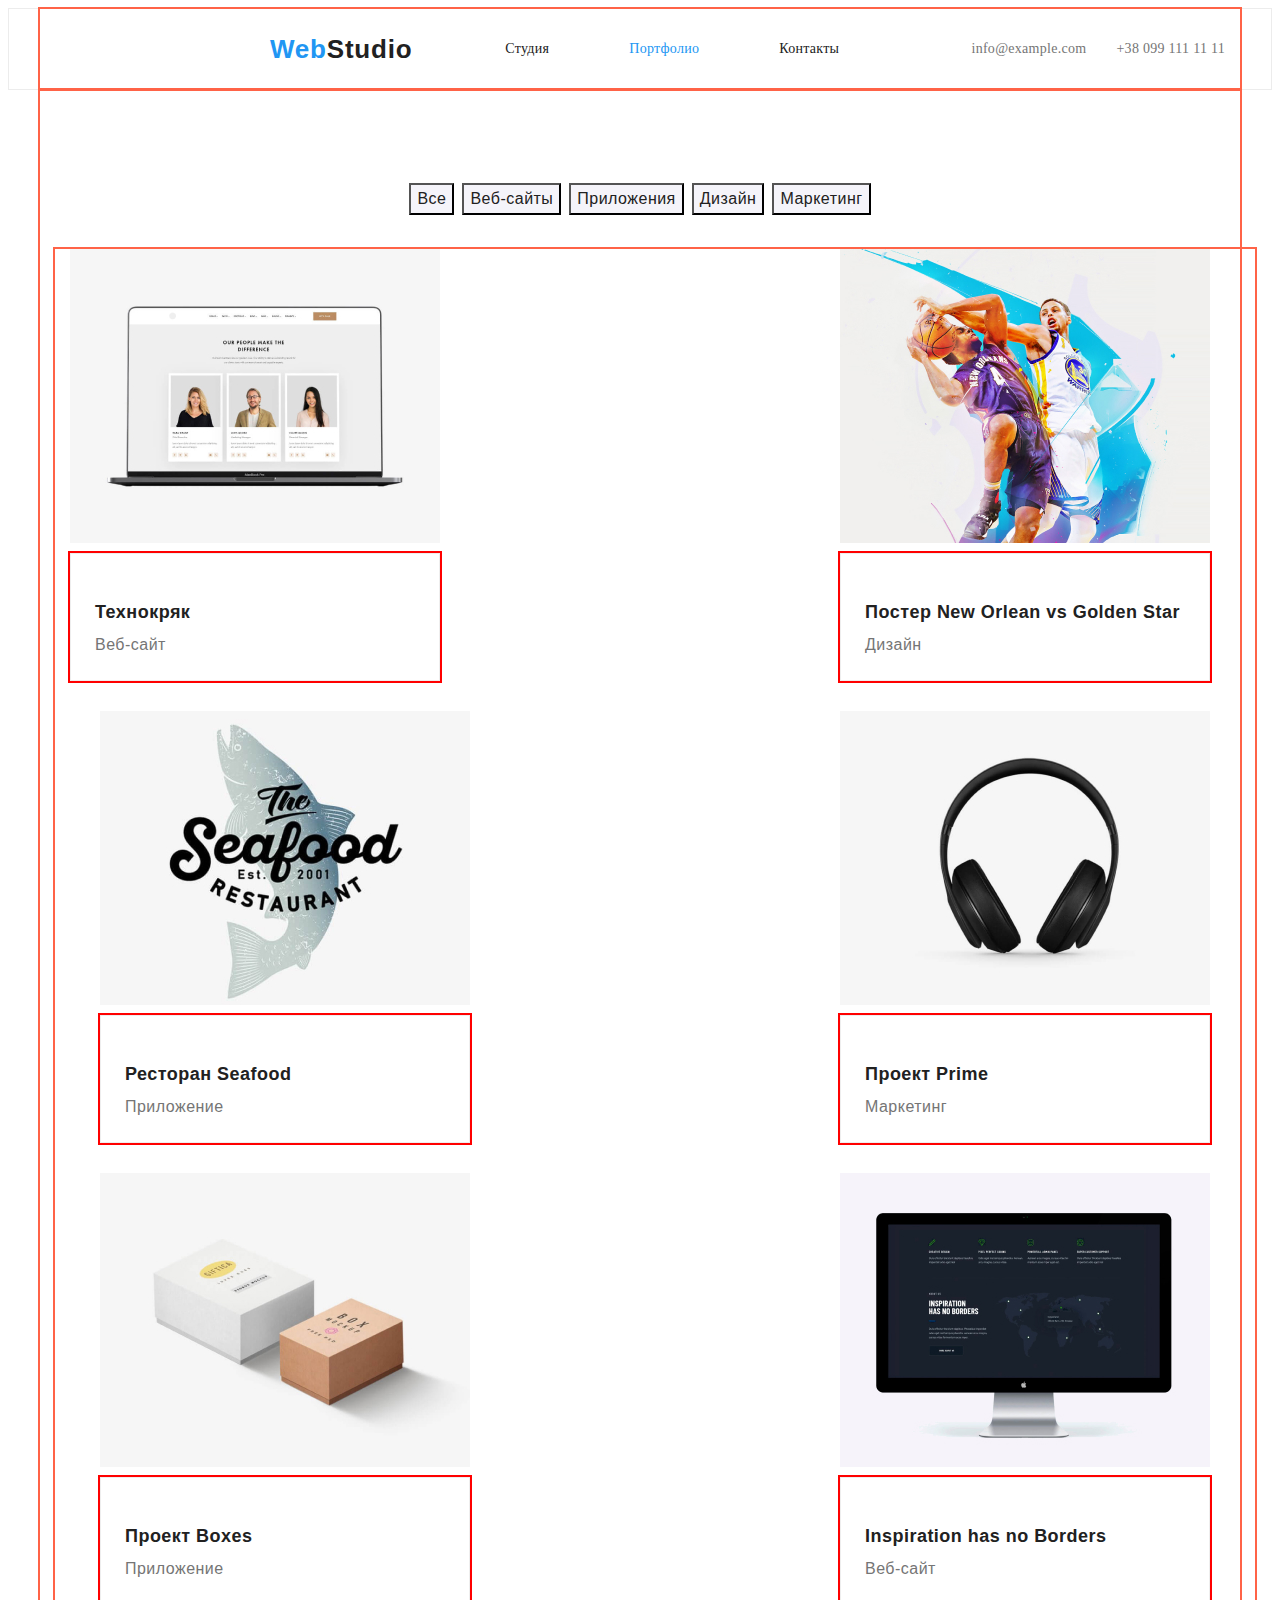
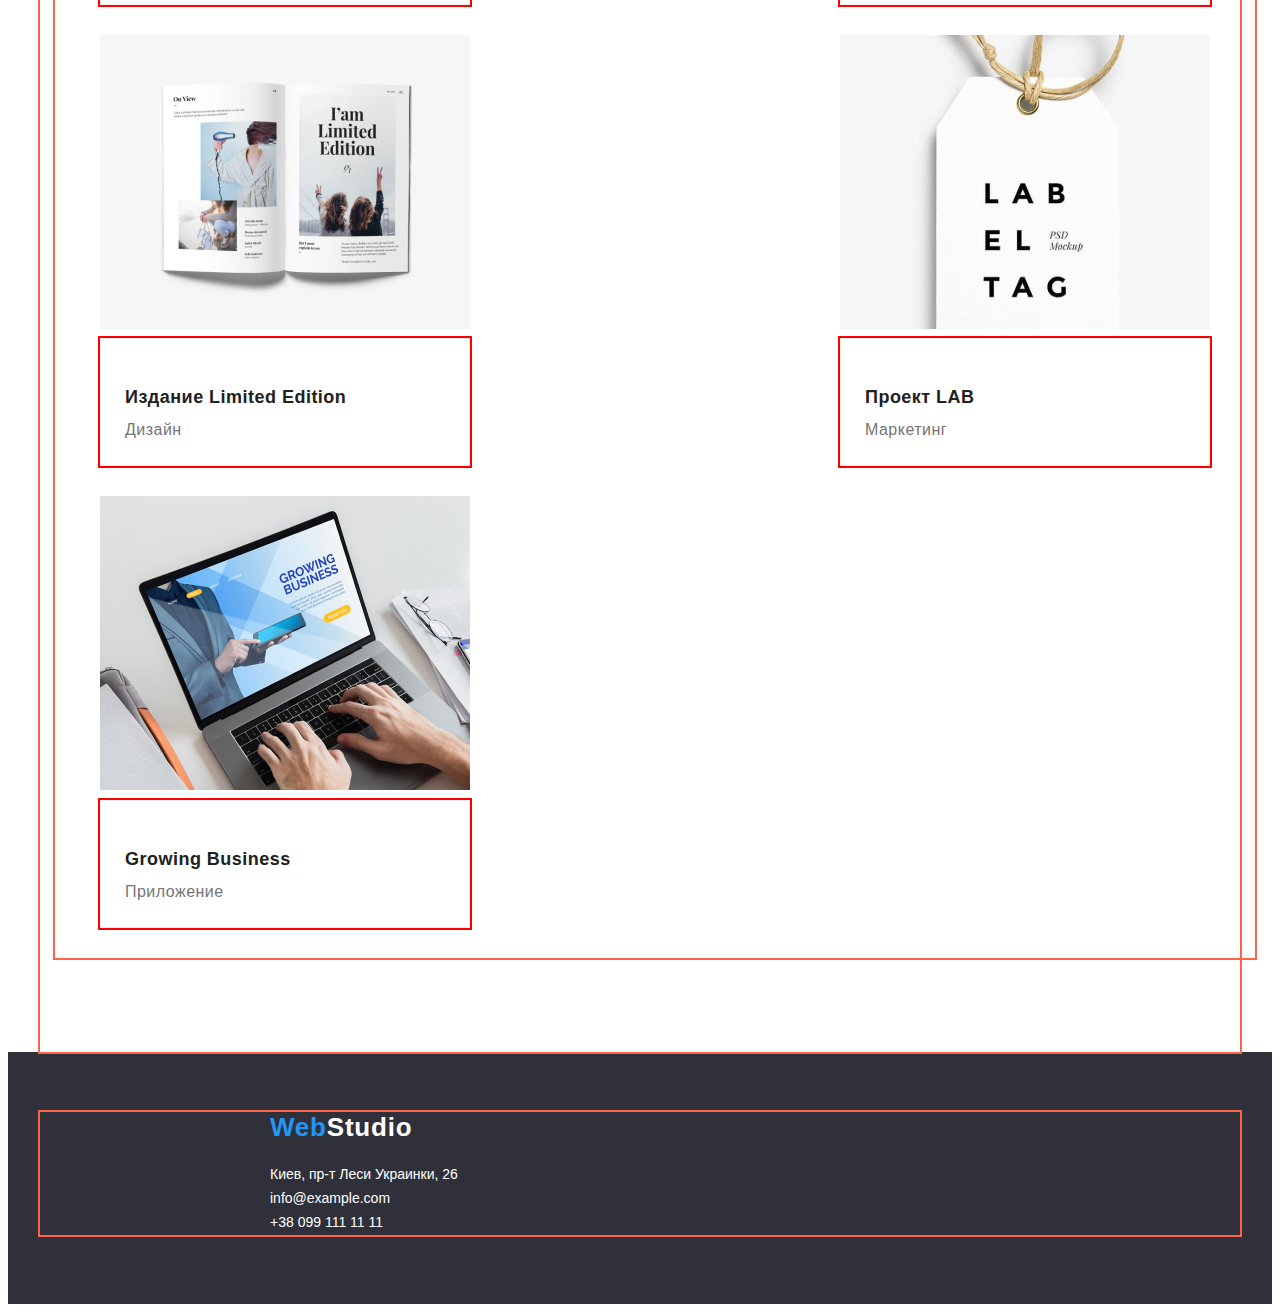
==== portfolio.html @ b9be8503 "3 finish" ====
<!DOCTYPE html>
<html lang="en">
  <head>
    <meta charset="UTF-8" />
    <meta name="viewport" content="width=device-width, initial-scale=1.0" />
    <title>Портфолио</title>
    <link rel="stylesheet" href="./css/styles.css" />
  </head>
  <body>
    <!--<header>
      <nav>
        <a class="logo link" href="" lang="en"
          >Web<span class="logo-accent">Studio</span></a
        >

        <ul class="site-nav list">
          <li><a href="./index.html">Студия</a></li>
          <li><a href="./portfolio.html" class="link current">Портфолио</a></li>
          <li><a href="">Контакты</a></li>
        </ul>
      </nav>
      <address>
        <a href="mailto:info@example.com">info@example.com</a>

        <a href="tel:+380991111111">+38 099 111 11 11</a>
      </address>
    </header>  -->
    <header class="header">
      <div class="container main-nav">
        <nav class="main-nav">
          <a class="logo-link" href="./index.html" lang="en"
            >Web<span class="logo-accent">Studio</span></a
          >

          <ul class="site-nav">
            <li class="item"><a href="./index.html" class="link">Студия</a></li>
            <li class="item">
              <a href="./portfolio.html" class="link current">Портфолио</a>
            </li>
            <li class="item"><a href="" class="link">Контакты</a></li>
          </ul>
        </nav>
        <address class="contacts contacts-flex">
          <a href="mailto:info@example.com" class="link">info@example.com</a>

          <a href="tel:+380991111111" class="link">+38 099 111 11 11</a>
        </address>
      </div>
    </header>
    <main>
      <section class="container pf-body">
        <h1 hidden class="">Портфолио</h1>
        <!-- Портфоліо менют -->
        <div>
          <ul class="filters">
            <li>
              <button type="button">Все</button>
            </li>
            <li>
              <button type="button">Веб-сайты</button>
            </li>
            <li>
              <button type="button">Приложения</button>
            </li>
            <li>
              <button type="button">Дизайн</button>
            </li>
            <li>
              <button type="button">Маркетинг</button>
            </li>
          </ul>
        </div>
        <!-- Приклади проектів -->
        <div class="container">
          <ul class="work-list">
            <li class="example-item">
              <a class="link" href="card"
                ><img
                  src="./images/site-tehnokriak.jpg"
                  alt="Сайт Технокряк"
                  width="370"
                />
                <div class="card-content">
                  <h2 class="work-title">Технокряк</h2>
                  <p class="work-list text">Веб-сайт</p>
                </div>
              </a>
            </li>
            <li class="example-item">
              <a class="link" href="card"
                ><img
                  src="./images/Poster-new-orlean-vs-golden-star.jpg"
                  alt="Постер New Orlean vs Golden Star"
                  width="370"
                />
                <div class="card-content">
                  <h2 class="work-title">Постер New Orlean vs Golden Star</h2>
                  <p class="work-list text">Дизайн</p>
                </div>
              </a>
            </li>
            <li class="example-item">
              <a class="link" href=""
                ><img
                  src="./images/restaraunt-seafood.jpg"
                  alt="Ресторан Seafood"
                  width="370"
                />
                <div class="card-content">
                  <h2 class="work-title">Ресторан Seafood</h2>
                  <p class="work-list text">Приложение</p>
                </div></a
              >
            </li>
            <li class="example-item">
              <a class="link" href="card"
                ><img
                  src="./images/project-prime.jpg"
                  alt="Проект Prime"
                  width="370"
                />
                <div class="card-content">
                  <h2 class="work-title">Проект Prime</h2>
                  <p class="work-list text">Маркетинг</p>
                </div>
              </a>
            </li>
            <li class="example-item">
              <a class="link" href=""
                ><img
                  src="./images/project-boxes.jpg"
                  alt="Проект Boxes"
                  width="370"
                />
                <div class="card-content">
                  <h2 class="work-title">Проект Boxes</h2>
                  <p class="work-list text">Приложение</p>
                </div>
              </a>
            </li>
            <li class="example-item">
              <a class="link" href=""
                ><img
                  src="./images/site-inspiration-has-no-borders.jpg"
                  alt="Inspiration has no Borders"
                  width="370"
                />
                <div class="card-content">
                  <h2 class="work-title">Inspiration has no Borders</h2>
                  <p class="work-list text">Веб-сайт</p>
                </div>
              </a>
            </li>
            <li class="example-item">
              <a class="link" href=""
                ><img
                  src="./images/book-limited-edition.jpg"
                  alt="Издание Limited Edition"
                  width="370"
                />
                <div class="card-content">
                  <h2 class="work-title">Издание Limited Edition</h2>
                  <p class="work-list text">Дизайн</p>
                </div>
              </a>
            </li>
            <li class="example-item">
              <a class="link" href=""
                ><img
                  src="./images/project-lab.jpg"
                  alt="Проект LAB"
                  width="370"
                />
                <div class="card-content">
                  <h2 class="work-title">Проект LAB</h2>
                  <p class="work-list text">Маркетинг</p>
                </div>
              </a>
            </li>
            <li class="example-item">
              <a class="link" href=""
                ><img
                  src="./images/growing-business.jpg"
                  alt="Growing Business"
                  width="370"
                />
                <div class="card-content">
                  <h2 class="work-title">Growing Business</h2>
                  <p class="work-list text">Приложение</p>
                </div>
              </a>
            </li>
          </ul>
        </div>
      </section>
    </main>
    <!-- Футер -->

    <footer class="footer-section">
      <div class="footer container">
        <div class="footer-nav">
          <!-- <a class="logo-link" href="./index.html" lang="en"
            >Web<span class="logo-accent">Studio</span></a
          >  -->
          <a class="logo-link" href="./index.html" lang="en"
            >Web<span class="footer-logo">Studio</span></a
          >

          <address class="address">
            <a href="" class="link">Киев, пр-т Леси Украинки, 26</a>

            <a href="mailto:info@example.com" class="link">info@example.com</a>

            <a href="tel:+380991111111" class="link">+38 099 111 11 11</a>
          </address>
        </div>
      </div>
    </footer>
  </body>
</html>
---- css/styles.css ----
:root {
  --primary-text-color: #757575;

  --title-text-color: #212121;
  ---accent-color: #2196f3;
  --primary-bg-color: #ffffff;
}
*,
*::before,
*::after {
  box-sizing: border-box;
}

/* Колір основного тексту #757575 */
/* Вторинний колір тексту #212121 */
/* Білий колір #FFFFFF */
/* Акцент #2196F3 */
/* Вторинний колір фону #F5F4FA * /

/* Шапка сайту */
body {
  background-color: var(--primary-bg-color);
  color: var(--primary-text-color);
  font-family: Roboto, sans-serif;
  font-size: 14px;
  line-height: 1, 7;
}
/* Утиліти */
.list {
  padding: 0px;
  margin: 0px;
  list-style: none;
}

li {
  list-style-type: none; /* Убираем маркеры */
}

ul {
  margin-top: 0;
  margin-bottom: 0;
  margin-left: 0; /* Отступ слева в браузере IE и Opera */
  padding-left: 0; /* Отступ слева в браузере Firefox, Safari, Chrome */
}

/* .header.container {display: flex;
  align-items: center;
  margin-left: auto;
  margin-right: auto;
  width: 1230px;
  padding-left: 15px;
  padding-right: 15px;
  justify-content: flex-start;
  background-color: teal;
} 
	*/

.container {
  margin-left: auto;
  margin-right: auto;
  width: 1200px;
  padding-left: 15px;
  padding-right: 15px;
  outline: 2px solid tomato;
}
.visually-hidden {
  position: absolute;
  width: 1px;
  height: 1px;
  margin: -1px;
  border: 0px;
  padding: 0px;
  clip: rect(0 0 0 0);
  overflow: hidden;
}

/* лого */

.logo-link {
  font-family: "Raleway", sans-serif;
  font-weight: 700;
  font-size: 26px;
  line-height: 1, 19;
  letter-spacing: 0.03em;
  color: #2196f3;
  text-decoration: none;
  padding-left: 215px;
}

.logo-link:hover {
  color: var(---accent-color);
}

.logo-accent {
  color: #212121;
  font-family: Raleway, sans-serif;
  font-weight: 700;
  font-size: 26px;
  line-height: 1.19;
  letter-spacing: 0.03em;
}
.logo:hover {
  color: var(---accent-color);
}

/* Page header */
.header {
  border: 1px solid #ececec;
}
/* display: flex;  height: 80px;
  align-items: center;
  justify-content: space-between;
  */

/* .page-header {  display: flex;
  align-items: center;
  background-color: #ccc;
}
*/

.main-nav {
  display: flex;
  align-items: center;
  justify-content: flex-start;
  font-family: Roboto;
}

/* Site nav */
.site-nav {
  display: flex;
  margin-left: 93px;
}
/* Спосіб Андрія, змінено */
.site-nav .item + .item {
  margin-left: 50px;
}

/* .site-nav .item {
  outline: 1px solid red;

  margin-right: 50px;
}

.site-nav .item:last-child {
  margin-right: 0;
} */

.site-nav .link {
  display: block;
  color: var(--title-text-color);
  padding-top: 32px;
  padding-bottom: 32px;
  font-size: 14px;
  font-weight: 500;
  line-height: 1, 14;
  letter-spacing: 0.28px;
}
.site-nav .link:hover,
.site-nav .link:focus {
  color: var(---accent-color);
}

.site-nav .link.current {
  color: var(---accent-color);
}
/* adress */

.adress-container {
  display: flex;
  margin-left: auto;
  align-items: center;
  background: tomato;
}

.adress .link + .link {
  margin-left: 50px;
}
.adress .link {
  color: #757575;
}
.adress .link:hover,
.adress .link:focus {
  color: var(---accent-color);
}

/* Hero */
.centered {
  display: flex;
  flex-direction: column;
  padding-top: 200px;
  padding-bottom: 200px;
  align-items: center;
  justify-content: center;
  background: #2f303a;
}

.hero h1 {
  font-weight: 900;
  font-size: 44px;
  line-height: 1.36;
  text-align: center;
  letter-spacing: 0.06em;
  text-transform: uppercase;
  color: var(--primary-bg-color);
  margin-top: 0;
  margin-bottom: 40px;
}

/* Наші переваги */
.our-advantages {
  padding: 94px 0px;
  /* border-bottom: 1px solid tomato; */
  /* background-color: yellow; */
}

.feature-list.item:nth-child(4) {
  margin-right: 0px;
}

.feature-list {
  display: flex;
  justify-content: space-between;
}

.feature-list li + li {
  margin-left: 30px;
}
.item {
  width: calc((100%-90px) / 4);
  margin-right: 30px;
  /* background-color: aqua; */
  list-style: none;
}

/* Section */
.section {
  background: #f5f4fa;
}
.section-text {
  display: block;
  color: #757575;
  font-family: Roboto;
  font-size: 14px;
  line-height: 1.71;
  letter-spacing: 0.42px;
  /* display: flex; */
  width: 270px;
  font-weight: 400;
  /* background-color: tomato; */
}

.section-title {
  margin-top: 0px;
  margin: bottom 92px;
  color: var(--title-text-color);

  font-size: 36px;
  font-weight: 700;
  line-height: 1, 2;
  background-color: tomato;
}
.section-title.centered {
  display: flex;
  justify-content: space-between;
  align-items: baseline;
}

.section.no-padding {
  padding-bottom: 0px;
  padding-top: 0px;
}
/* features */
.title {
  display: block;
  margin-top: 30px;
  margin-bottom: 10px;

  color: var(--title-text-color);
  font-size: 14px;
  font-weight: 700;
  line-height: 1.14;
  text-transform: uppercase;
  /* background: green; */
}

/* Чім займаємося.Види робіт */
.work-item-title {
  color: var(--title-text-color);
  margin-bottom: 50px;
  font-weight: 700;
  font-size: 36px;
  line-height: normal;
  text-align: center;
  letter-spacing: 1.08px;
}

.work-list {
  display: flex;
  justify-content: space-between;
  margin: 50px 0 0 0;
}
.work-list li + li {
  margin-left: 30px;
}

/* Наша команда */

.team-title {
  display: block;
  padding-top: 94px;
  margin: 0;
  color: #212121;
  margin-bottom: 50px;
  font-weight: 700;
  font-size: 36px;
  line-height: normal;
  text-align: center;
  letter-spacing: 1.08px;
}

/* .team-container {  margin-left: auto;
  margin-top: auto;
  margin-top: 0px;
  width: 1230px;
  outline: 2px solid red;
} */

.team-flex {
  display: flex;
  flex-wrap: wrap;

  list-style: none;
}
.team-flex-item {
  background-color: var(--primary-bg-color);
  box-shadow: 0px 2px 1px 0px rgba(0, 0, 0, 0.2),
    0px 1px 1px 0px rgba(0, 0, 0, 0.14), 0px 1px 3px 0px rgba(0, 0, 0, 0.12);
  border-radius: 0px 0px 4px 4px;
  list-style: none;
  width: 270;
  text-align: center;
  margin-right: 50px;
  padding: 0px;
  margin-bottom: 94px;
}
.team-text {
  color: #757575;
  text-align: center;
  font-size: 16px;
  font-style: normal;
  font-weight: 400;
  line-height: normal;
  letter-spacing: 0.48px;
  margin-top: 10px;
}
.team-member {
  color: var(--title-text-color);
  font-size: 14px;
  font-weight: 700;
  line-height: 1.14;
  text-align: center;
  margin-top: 30px;
}

/* color: var(--title-text-color);
  text-align: center;
  font-size: 16px;
  font-style: normal;
  font-weight: 500;
  line-height: normal;
  letter-spacing: 0.48px; */

/* Button */
.button {
  display: inline block;
  box-sizing: border-box;
  border: 1px solid transparent;
  border-radius: 4px;
  padding: 10px 32px;
  min-width: 200;
  min-height: 50px;

  /* font-size: 16px;font-weight: 500;
  line-height: 1, 6; */

  text-align: center;
}

.order {
  font-weight: 700;
  font-size: 16px;
  line-height: 1.87;
  letter-spacing: 0.06em;
  color: var(--primary-bg-color);
  background-color: var(---accent-color);
  text-transform: none;
}

/* Футер */
.footer-logo {
  color: var(--primary-bg-color);

  /* display: block;
  font-family: Raleway;
   line-height: normal;
  line-height: normal;
  text-decoration: none;*/
  font-family: Raleway, sans-serif;
  font-weight: 700;
  font-size: 26px;
  line-height: 1.19;
  letter-spacing: 0.03em;
}

.footer-section {
  background: #2f303a;
  height: 252px;
  padding-top: 60px;
}

.footer-nav .footer.container {
  display: block;
  align-items: center;
  height: 252px;

  /* margin-top: 60px; margin-bottom: 60px;*/
}

.footer .link {
  color: #ffffff;
}
.footer .link:hover,
.footer .link:focus {
  color: var(---accent-color);
}
.address {
  padding-top: 20px;
  display: flex;
  font-style: normal;
  font-size: 14px;
  line-height: 1.71;
  color: var(--primary-text-color);
  flex-direction: column;
  padding-left: 215px;
}

/* Видалене з індекса  adress-container */

.contacts-flex {
  display: flex;
  margin-left: auto;
  font-family: Roboto;
  color: #757575;

  font-family: Roboto;
  font-size: 14px;
  font-style: normal;
  font-weight: 500;
  line-height: normal;
  letter-spacing: 0.28px;
}

.contacts a + a {
  margin-left: 30px;
}

.contacts > a {
  padding-top: 32px;
  padding-bottom: 32px;

  font-family: Roboto;
  font-weight: 500;
  font-size: 14px;
  line-height: 1.14;
  letter-spacing: 0.02em;
  color: var(--primary-text-color);
}

header .link:hover,
header .link:focus {
  color: var(---accent-color);
  outline-width: 0px;
}

/* Портфоліо */
.pf-body {
  padding-top: 93px;
  padding-bottom: 94px;
}

/* .section-portfolio {   padding-top: 100px;
  background: aqua;
}*/

.test-container {
  width: 1200px;
  padding-left: 15px;
  padding-right: 15px;
  margin-left: auto;
  margin-right: auto;
}
.flex-container {
  display: flex;
  flex-wrap: wrap;
}
.flex-element {
  width: 380px;
  background-color: tomato;
  margin-right: 30px;
  margin-bottom: 30px;
}
.flex-element:nth-child(3n) {
  margin-right: 0px;
}
.flex-element:nth-last-child(-n + 3) {
  margin-bottom: 30px;
}
/* .work-list list {
  display: flex;
  width: calc ((100%-60px) / 3);
  margin-right: 30;
} */
.work-list {
  display: flex;
  flex-wrap: wrap;
  align-items: center;
  margin-top: 0px;
  margin-bottom: 0px;
  font-size: 16px;
  line-height: 1.87;
  letter-spacing: 0.48px;
}

.example-item {
  width: calc((100%-60px) / 3);
  margin-right: 30px;
  margin-bottom: 30px;
}
.text {
  color: var(--primary-text-color);
}
/* Example */
.work-title {
  margin-top: 20px;
  margin-bottom: 0px;
  color: var(--title-text-color);
  font-size: 18px;
  font-weight: 700;
  line-height: 2;
  text-decoration: none;
}
.work-text {
  text-decoration: none;
}
.link {
  text-decoration: none;
  display: block;
}
.card {
  border: 1px solid #eee;
  background: #fff;
  overflow: hidden;
}

.card-content {
  border: 1px solid #eee;
  background: #fff;
  box-sizing: border-box;
  padding-left: 24px;
  padding-right: 24px;
  padding-top: 20px;
  padding-bottom: 20px;
  width: 370px;
  outline: 2px solid red;
}
.card-image {
  display: block;
}
.img {
  display: block;
  max-width: 100%;
  height: auto;
}

/* .buttons {display: flex;
  justify-content: center;
  margin-bottom: 56px;
}
.filter-buttons {
  margin-right: 8px;
} */

.filters {
  display: flex;
  justify-content: center;
  margin-bottom: 34px;
}

.filters li:not(:first-child) {
  margin-left: 8px;
}
.filters button {
  font-weight: 500;
  font-size: 16px;
  line-height: 1.63;
  text-align: center;
  letter-spacing: 0.03em;
  color: var(--title-text-color);
  background: #f5f4fa;
}

.filters button:hover,
.filters button:focus {
  color: var(--primary-bg-color);
  background-color: var(---accent-color);
}
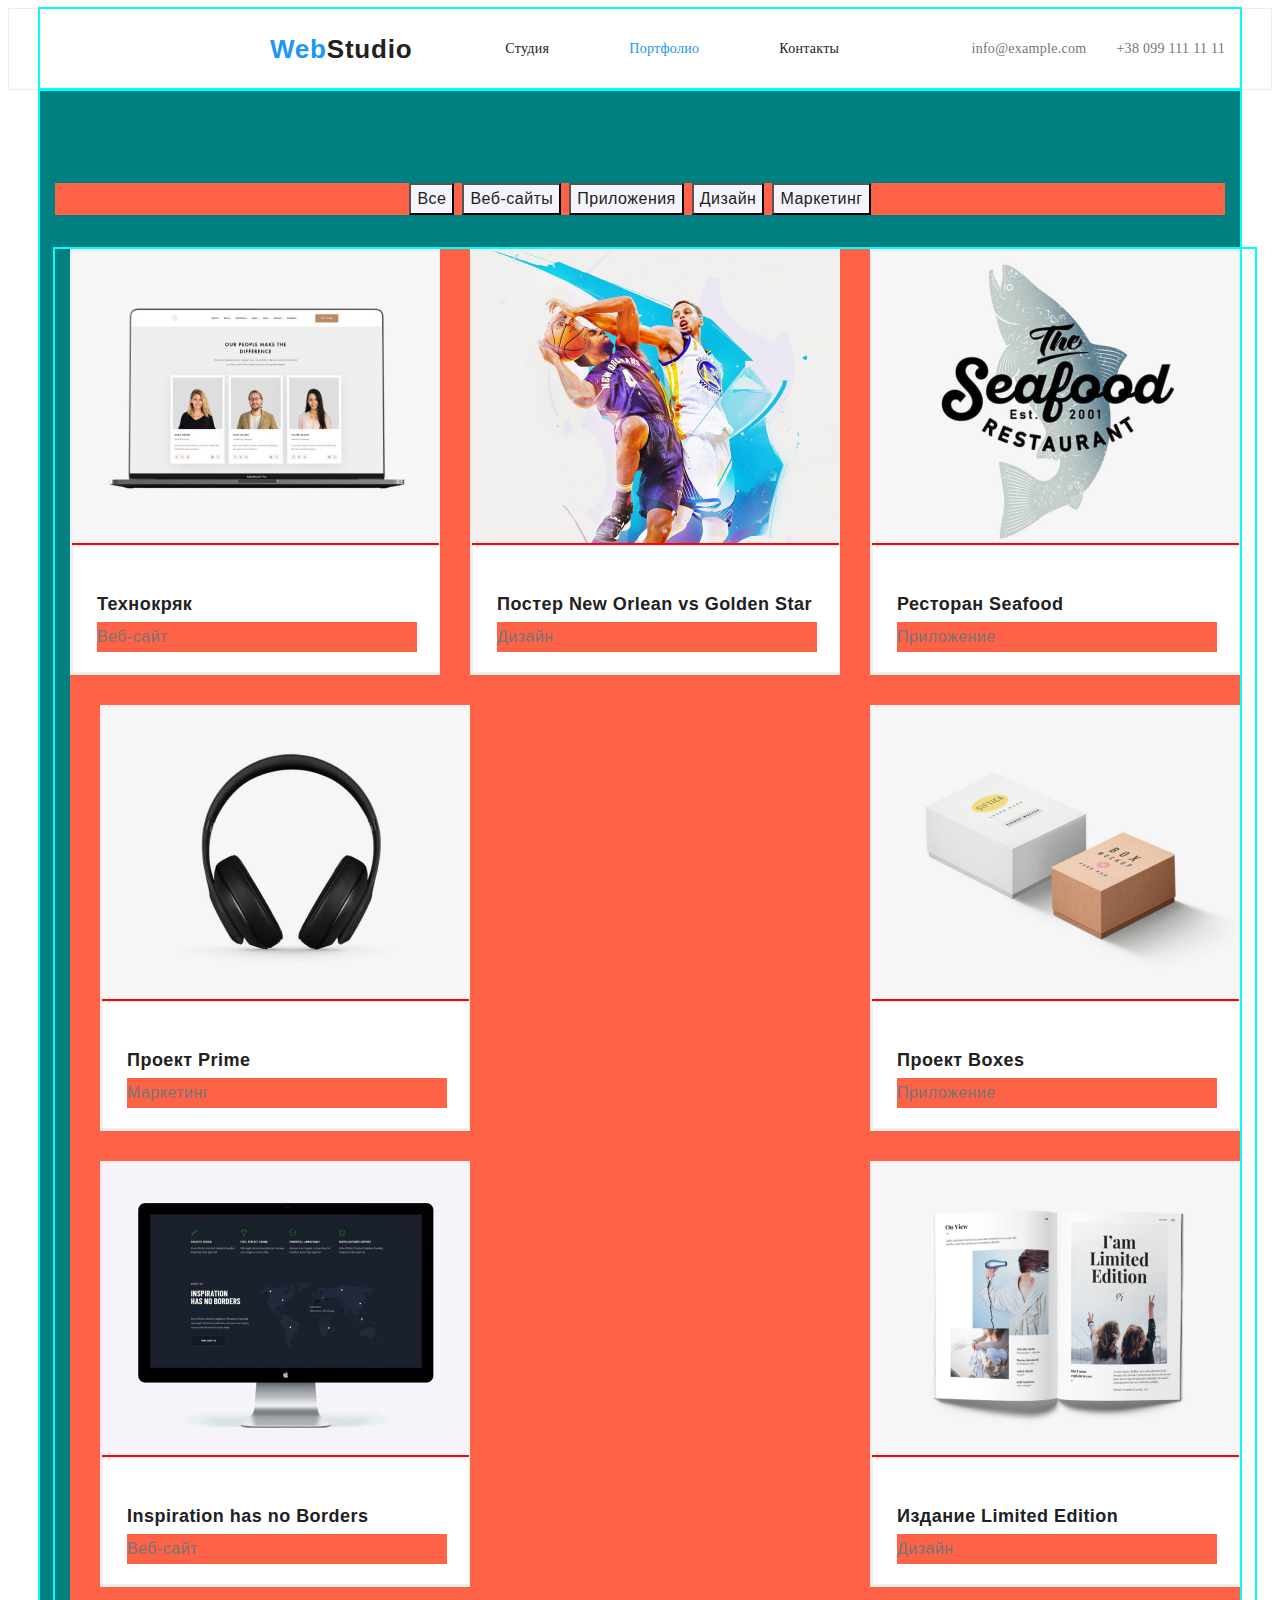
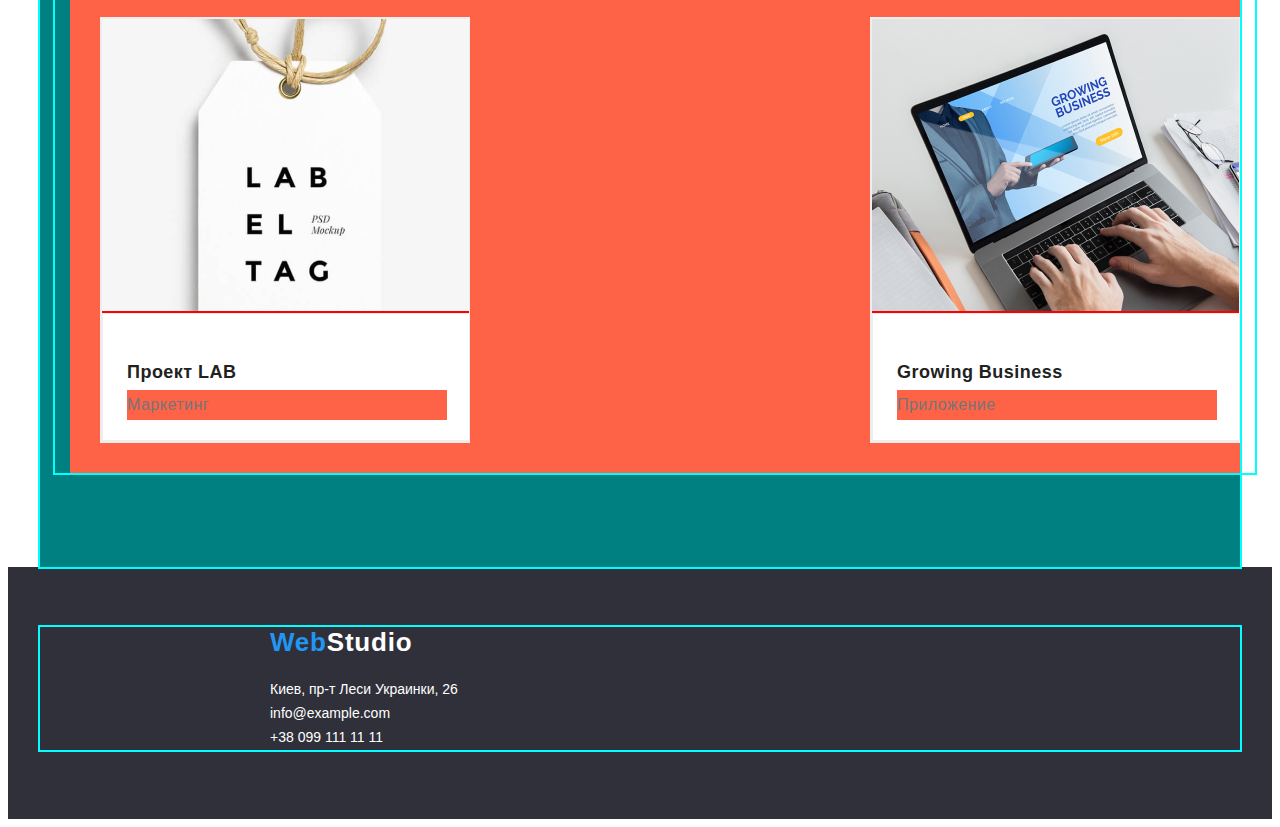
==== commit 5f9b3e88: "Портфоліо, питання по розміщенню" ====
--- a/portfolio.html
+++ b/portfolio.html
@@ -51,7 +51,7 @@
       <section class="container pf-body">
         <h1 hidden class="">Портфолио</h1>
         <!-- Портфоліо менют -->
-        <div>
+        <div class="color">
           <ul class="filters">
             <li>
               <button type="button">Все</button>
@@ -74,121 +74,148 @@
         <div class="container">
           <ul class="work-list">
             <li class="example-item">
-              <a class="link" href="card"
-                ><img
-                  src="./images/site-tehnokriak.jpg"
-                  alt="Сайт Технокряк"
-                  width="370"
-                />
-                <div class="card-content">
-                  <h2 class="work-title">Технокряк</h2>
-                  <p class="work-list text">Веб-сайт</p>
-                </div>
-              </a>
-            </li>
-            <li class="example-item">
-              <a class="link" href="card"
-                ><img
-                  src="./images/Poster-new-orlean-vs-golden-star.jpg"
-                  alt="Постер New Orlean vs Golden Star"
-                  width="370"
-                />
-                <div class="card-content">
-                  <h2 class="work-title">Постер New Orlean vs Golden Star</h2>
-                  <p class="work-list text">Дизайн</p>
-                </div>
-              </a>
-            </li>
-            <li class="example-item">
-              <a class="link" href=""
-                ><img
-                  src="./images/restaraunt-seafood.jpg"
-                  alt="Ресторан Seafood"
-                  width="370"
-                />
-                <div class="card-content">
-                  <h2 class="work-title">Ресторан Seafood</h2>
-                  <p class="work-list text">Приложение</p>
-                </div></a
-              >
-            </li>
-            <li class="example-item">
-              <a class="link" href="card"
-                ><img
-                  src="./images/project-prime.jpg"
-                  alt="Проект Prime"
-                  width="370"
-                />
-                <div class="card-content">
-                  <h2 class="work-title">Проект Prime</h2>
-                  <p class="work-list text">Маркетинг</p>
-                </div>
-              </a>
-            </li>
-            <li class="example-item">
-              <a class="link" href=""
-                ><img
-                  src="./images/project-boxes.jpg"
-                  alt="Проект Boxes"
-                  width="370"
-                />
-                <div class="card-content">
-                  <h2 class="work-title">Проект Boxes</h2>
-                  <p class="work-list text">Приложение</p>
-                </div>
-              </a>
-            </li>
-            <li class="example-item">
-              <a class="link" href=""
-                ><img
-                  src="./images/site-inspiration-has-no-borders.jpg"
-                  alt="Inspiration has no Borders"
-                  width="370"
-                />
-                <div class="card-content">
-                  <h2 class="work-title">Inspiration has no Borders</h2>
-                  <p class="work-list text">Веб-сайт</p>
-                </div>
-              </a>
-            </li>
-            <li class="example-item">
-              <a class="link" href=""
-                ><img
-                  src="./images/book-limited-edition.jpg"
-                  alt="Издание Limited Edition"
-                  width="370"
-                />
-                <div class="card-content">
-                  <h2 class="work-title">Издание Limited Edition</h2>
-                  <p class="work-list text">Дизайн</p>
-                </div>
-              </a>
-            </li>
-            <li class="example-item">
-              <a class="link" href=""
-                ><img
-                  src="./images/project-lab.jpg"
-                  alt="Проект LAB"
-                  width="370"
-                />
-                <div class="card-content">
-                  <h2 class="work-title">Проект LAB</h2>
-                  <p class="work-list text">Маркетинг</p>
-                </div>
-              </a>
-            </li>
-            <li class="example-item">
-              <a class="link" href=""
-                ><img
-                  src="./images/growing-business.jpg"
-                  alt="Growing Business"
-                  width="370"
-                />
-                <div class="card-content">
-                  <h2 class="work-title">Growing Business</h2>
-                  <p class="work-list text">Приложение</p>
-                </div>
-              </a>
+              <div class="card">
+                <a class="link" href=""
+                  ><img
+                    class="card-image"
+                    src="./images/site-tehnokriak.jpg"
+                    alt="Сайт Технокряк"
+                    width="370"
+                  />
+                  <div class="card-content">
+                    <h2 class="work-title">Технокряк</h2>
+                    <p class="work-list text">Веб-сайт</p>
+                  </div>
+                </a>
+              </div>
+            </li>
+            <li class="example-item">
+              <div class="card">
+                <a class="link" href=""
+                  ><img
+                    class="card-image"
+                    src="./images/Poster-new-orlean-vs-golden-star.jpg"
+                    alt="Постер New Orlean vs Golden Star"
+                    width="370"
+                  />
+                  <div class="card-content">
+                    <h2 class="work-title">Постер New Orlean vs Golden Star</h2>
+                    <p class="work-list text">Дизайн</p>
+                  </div>
+                </a>
+              </div>
+            </li>
+            <li class="example-item">
+              <div class="card">
+                <a class="link" href=""
+                  ><img
+                    class="card-image"
+                    src="./images/restaraunt-seafood.jpg"
+                    alt="Ресторан Seafood"
+                    width="370"
+                  />
+                  <div class="card-content">
+                    <h2 class="work-title">Ресторан Seafood</h2>
+                    <p class="work-list text">Приложение</p>
+                  </div></a
+                >
+              </div>
+            </li>
+            <li class="example-item">
+              <div class="card">
+                <a class="link" href=""
+                  ><img
+                    class="card-image"
+                    src="./images/project-prime.jpg"
+                    alt="Проект Prime"
+                    width="370"
+                  />
+                  <div class="card-content">
+                    <h2 class="work-title">Проект Prime</h2>
+                    <p class="work-list text">Маркетинг</p>
+                  </div>
+                </a>
+              </div>
+            </li>
+            <li class="example-item">
+              <div class="card">
+                <a class="link" href=""
+                  ><img
+                    class="card-image"
+                    src="./images/project-boxes.jpg"
+                    alt="Проект Boxes"
+                    width="370"
+                  />
+                  <div class="card-content">
+                    <h2 class="work-title">Проект Boxes</h2>
+                    <p class="work-list text">Приложение</p>
+                  </div>
+                </a>
+              </div>
+            </li>
+            <li class="example-item">
+              <div class="card">
+                <a class="link" href=""
+                  ><img
+                    class="card-image"
+                    src="./images/site-inspiration-has-no-borders.jpg"
+                    alt="Inspiration has no Borders"
+                    width="370"
+                  />
+                  <div class="card-content">
+                    <h2 class="work-title">Inspiration has no Borders</h2>
+                    <p class="work-list text">Веб-сайт</p>
+                  </div>
+                </a>
+              </div>
+            </li>
+            <li class="example-item">
+              <div class="card">
+                <a class="link" href=""
+                  ><img
+                    class="card-image"
+                    src="./images/book-limited-edition.jpg"
+                    alt="Издание Limited Edition"
+                    width="370"
+                  />
+                  <div class="card-content">
+                    <h2 class="work-title">Издание Limited Edition</h2>
+                    <p class="work-list text">Дизайн</p>
+                  </div>
+                </a>
+              </div>
+            </li>
+            <li class="example-item">
+              <div class="card">
+                <a class="link" href=""
+                  ><img
+                    class="card-image"
+                    src="./images/project-lab.jpg"
+                    alt="Проект LAB"
+                    width="370"
+                  />
+                  <div class="card-content">
+                    <h2 class="work-title">Проект LAB</h2>
+                    <p class="work-list text">Маркетинг</p>
+                  </div>
+                </a>
+              </div>
+            </li>
+            <li class="example-item">
+              <div class="card">
+                <a class="link" href=""
+                  ><img
+                    class="card-image"
+                    src="./images/growing-business.jpg"
+                    alt="Growing Business"
+                    width="370"
+                  />
+                  <div class="card-content">
+                    <h2 class="work-title">Growing Business</h2>
+                    <p class="work-list text">Приложение</p>
+                  </div>
+                </a>
+              </div>
             </li>
           </ul>
         </div>
--- a/css/styles.css
+++ b/css/styles.css
@@ -61,7 +61,7 @@
   width: 1200px;
   padding-left: 15px;
   padding-right: 15px;
-  outline: 2px solid tomato;
+  outline: 2px solid aqua;
 }
 .visually-hidden {
   position: absolute;
@@ -107,6 +107,12 @@
 .header {
   border: 1px solid #ececec;
 }
+.header.container {
+  display: flex;
+  height: 80px;
+  align-items: center;
+  justify-content: space-between;
+}
 /* display: flex;  height: 80px;
   align-items: center;
   justify-content: space-between;
@@ -211,6 +217,7 @@
   padding: 94px 0px;
   /* border-bottom: 1px solid tomato; */
   /* background-color: yellow; */
+  background-color: yellow;
 }
 
 .feature-list.item:nth-child(4) {
@@ -222,9 +229,9 @@
   justify-content: space-between;
 }
 
-.feature-list li + li {
+/* .feature-list li + li {
   margin-left: 30px;
-}
+} */
 .item {
   width: calc((100%-90px) / 4);
   margin-right: 30px;
@@ -234,7 +241,10 @@
 
 /* Section */
 .section {
-  background: #f5f4fa;
+  /* background: #f5f4fa; */
+  background-color: pink;
+  padding-bottom: 94px;
+  padding-top: 92px;
 }
 .section-text {
   display: block;
@@ -257,7 +267,7 @@
   font-size: 36px;
   font-weight: 700;
   line-height: 1, 2;
-  background-color: tomato;
+  background-color: green;
 }
 .section-title.centered {
   display: flex;
@@ -266,8 +276,9 @@
 }
 
 .section.no-padding {
-  padding-bottom: 0px;
-  padding-top: 0px;
+  padding-bottom: 94px;
+  padding-top: 92;
+  background-color: tomato;
 }
 /* features */
 .title {
@@ -327,7 +338,8 @@
 
 .team-flex {
   display: flex;
-  flex-wrap: wrap;
+  /* justify-content: space-between; */
+  /* flex-wrap: wrap; */
 
   list-style: none;
 }
@@ -339,9 +351,10 @@
   list-style: none;
   width: 270;
   text-align: center;
-  margin-right: 50px;
-  padding: 0px;
+  margin-right: 30px;
+  /* padding: 0px; */
   margin-bottom: 94px;
+  padding-bottom: 30px;
 }
 .team-text {
   color: #757575;
@@ -451,8 +464,6 @@
   margin-left: auto;
   font-family: Roboto;
   color: #757575;
-
-  font-family: Roboto;
   font-size: 14px;
   font-style: normal;
   font-weight: 500;
@@ -486,6 +497,10 @@
 .pf-body {
   padding-top: 93px;
   padding-bottom: 94px;
+  background-color: teal;
+}
+.color {
+  background-color: yellow;
 }
 
 /* .section-portfolio {   padding-top: 100px;
@@ -521,7 +536,8 @@
   margin-right: 30;
 } */
 .work-list {
-  display: flex;
+  margin-left: auto;
+  margin-right: auto;
   flex-wrap: wrap;
   align-items: center;
   margin-top: 0px;
@@ -529,12 +545,41 @@
   font-size: 16px;
   line-height: 1.87;
   letter-spacing: 0.48px;
+  background-color: tomato;
+  /* width: calc((100%-60px) / 3); */
+  /* margin-right: 30px; */
 }
 
 .example-item {
-  width: calc((100%-60px) / 3);
+  width: calc((100% - 30px * 2) / 3);
+}
+
+.example-item:nth-child(3n) {
+  margin-right: 0;
+}
+
+/* .example-item { 
+  width: calc((100% - 30px * 2) / 3);
   margin-right: 30px;
+}
+
+.example-item:nth-child(3n) {
+  margin-right: 0;
+}
+
+.example-item:nth-child(n + 4) {
+  margin-top: 30px;
+}
+*/
+.example-item {
+  width: 370px;
+  /* width: calc((100%-60px) / 3); */
+  /* margin-right: 30px; */
   margin-bottom: 30px;
+  border: 1px solid #eee;
+  /* width: calc(100%-60px) / 3) */
+  background: #fff;
+  overflow: hidden;
 }
 .text {
   color: var(--primary-text-color);
@@ -557,15 +602,17 @@
   display: block;
 }
 .card {
+  width: 370px;
   border: 1px solid #eee;
   background: #fff;
   overflow: hidden;
+  background: pink;
 }
 
 .card-content {
+  box-sizing: border-box;
   border: 1px solid #eee;
   background: #fff;
-  box-sizing: border-box;
   padding-left: 24px;
   padding-right: 24px;
   padding-top: 20px;
@@ -594,6 +641,7 @@
   display: flex;
   justify-content: center;
   margin-bottom: 34px;
+  background-color: tomato;
 }
 
 .filters li:not(:first-child) {
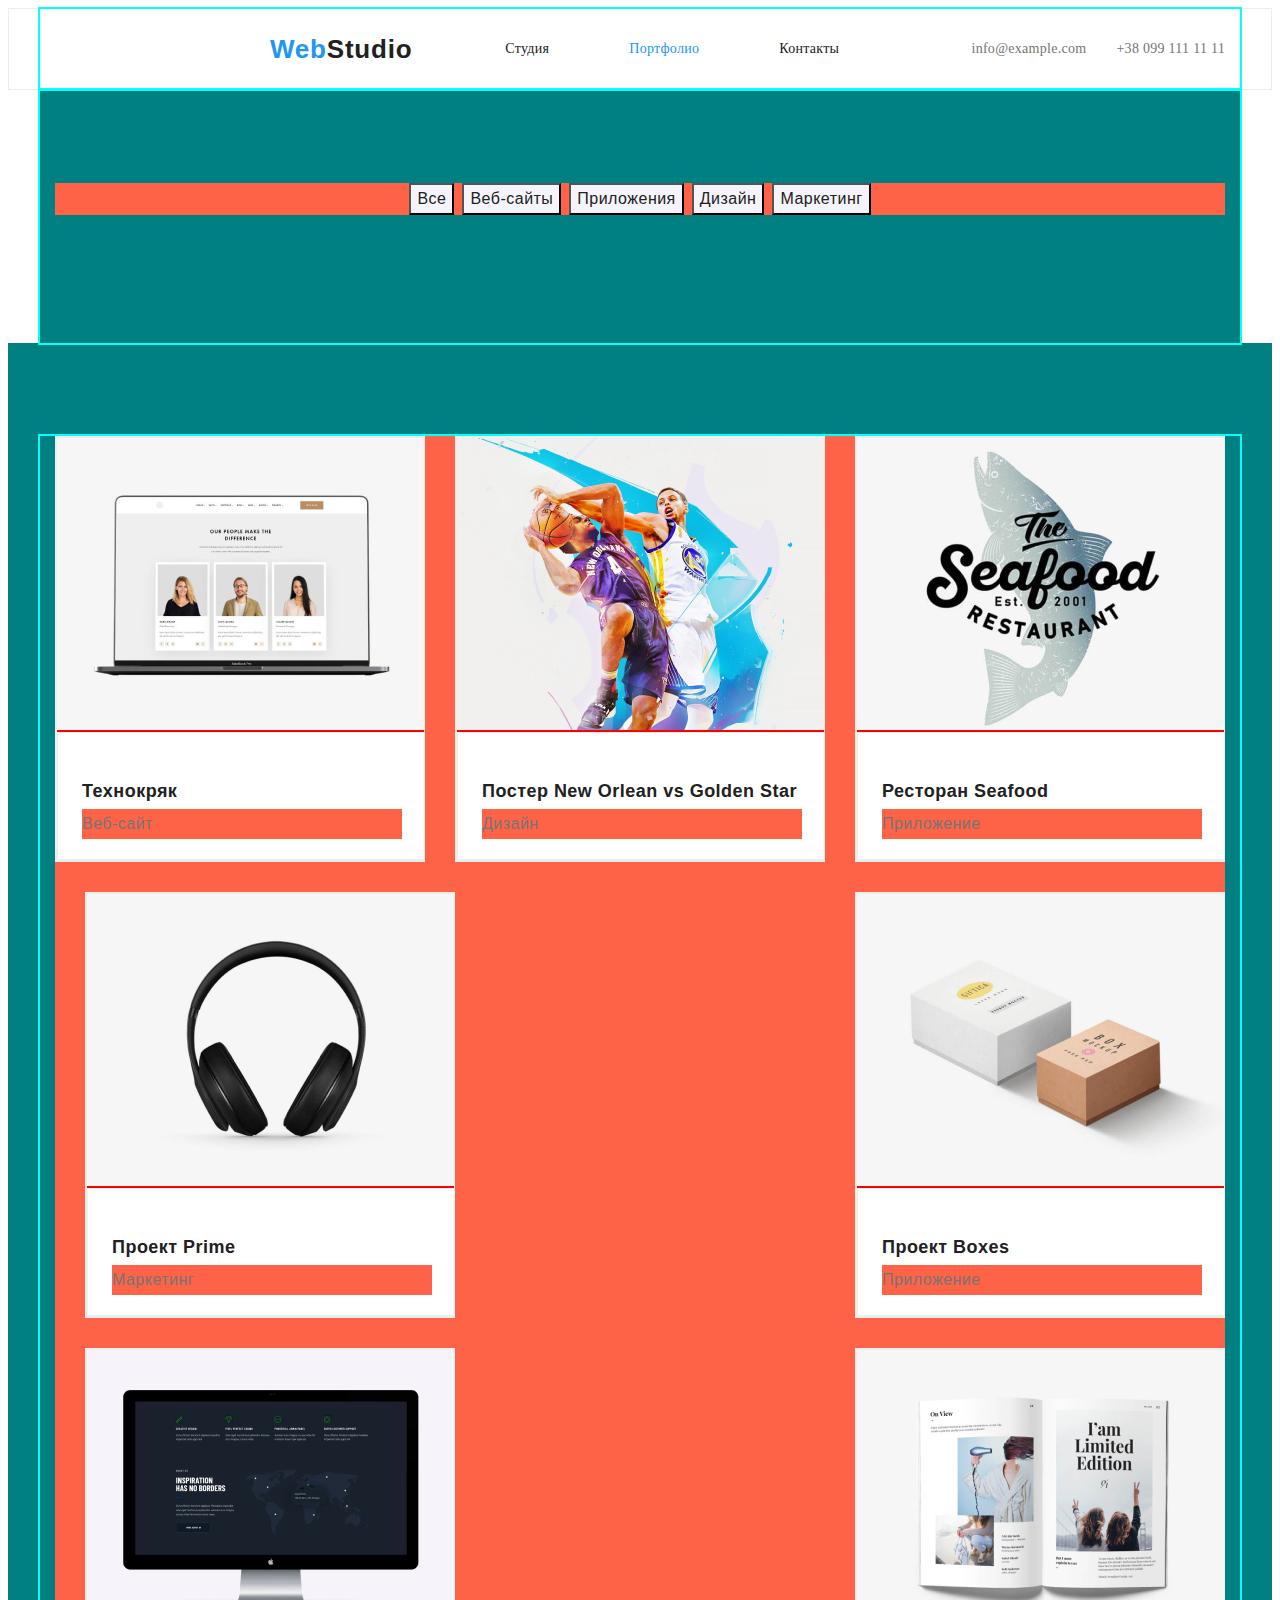
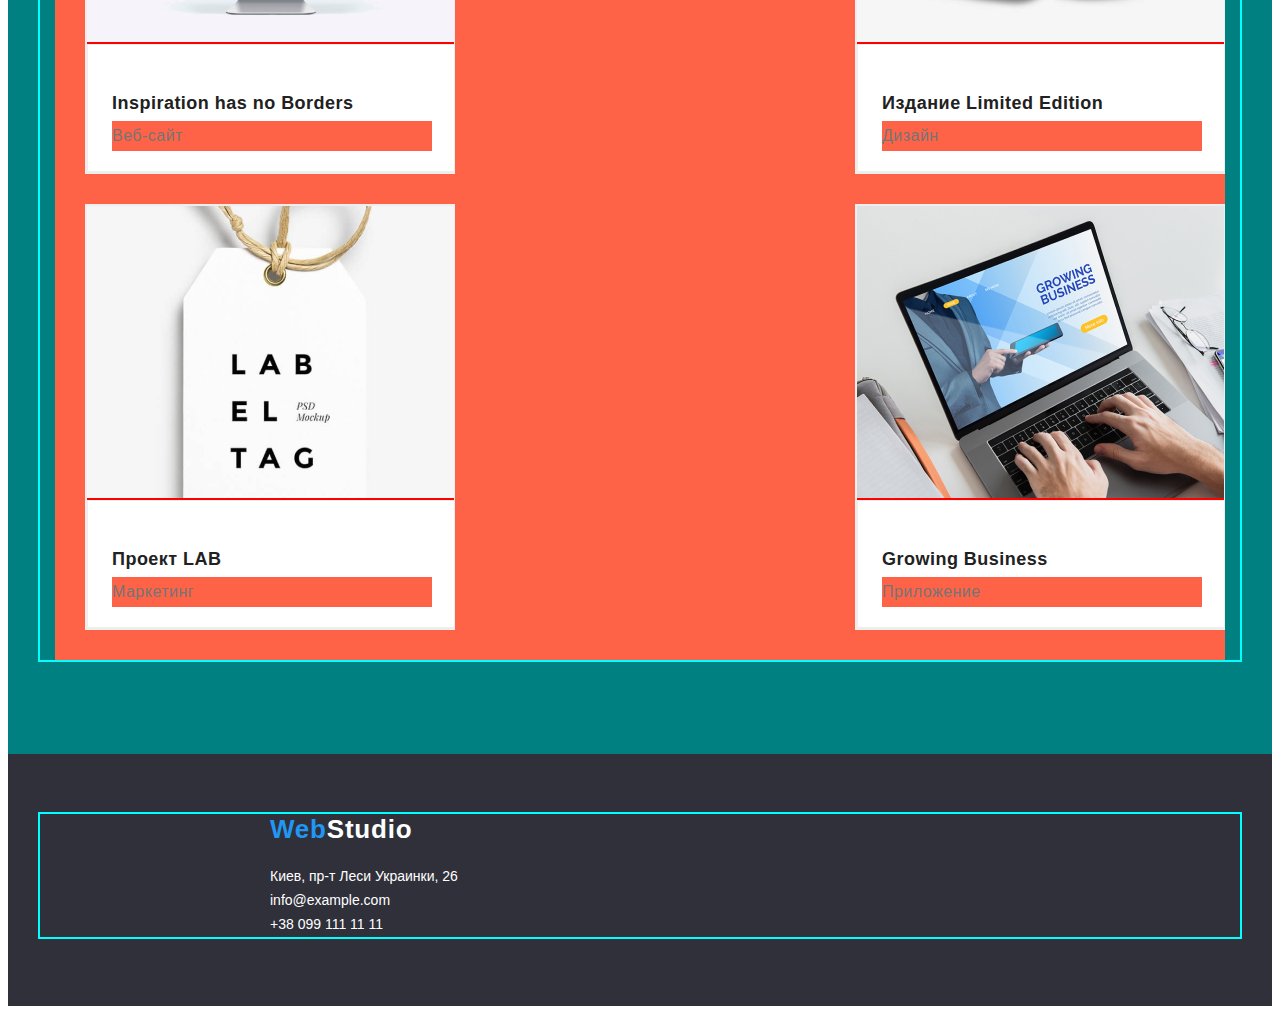
==== commit 24c1f8d7: "Портфоліо секційно, розташування під питанням" ====
--- a/portfolio.html
+++ b/portfolio.html
@@ -70,6 +70,8 @@
             </li>
           </ul>
         </div>
+      </section>
+      <section class="pf-body">
         <!-- Приклади проектів -->
         <div class="container">
           <ul class="work-list">
